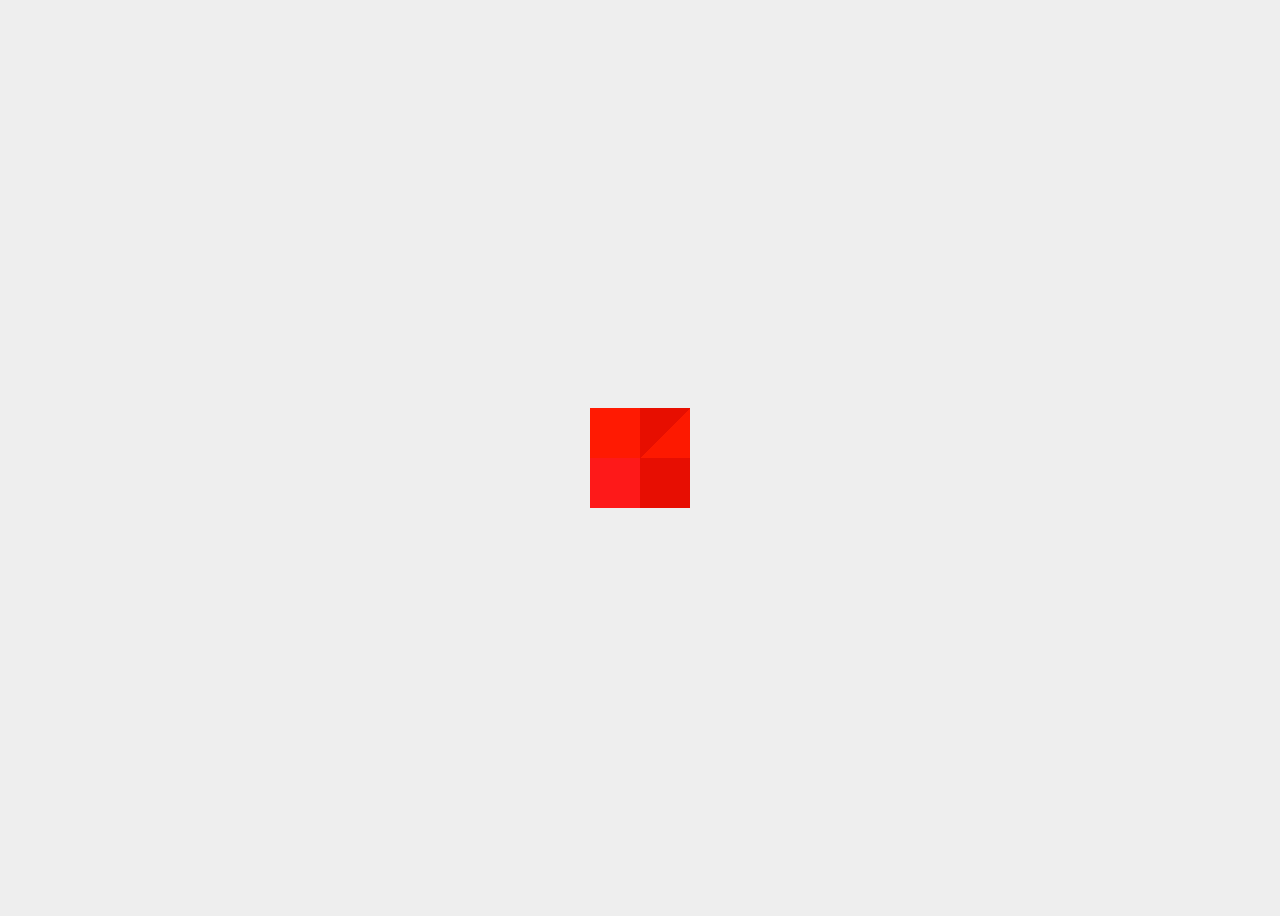
==== lab41.html @ 5a66dc5d "Add files via upload" ====
<!DOCTYPE html>
<html>
<head>
    <style>
        body {
            display: flex;
            justify-content: center;
            align-items: center;
            height: 100vh;
            background-color: #eee;
        }
        .cube {
            position: relative;
            width: 100px;
            height: 100px;
            transform-style: preserve-3d;
        }
        .face {
            position: absolute;
            width: 100px;
            height: 100px;
            opacity: 0.9;
        }
        .front {
            background-color: red;
        }
        .top {
            background-color: yellow;
            transform: rotateX(60deg) translateY(-50px);
        }
        .side {
            background-color: green;
            transform: rotateY(60deg) translateX(50px);
        }
    </style>
</head>
<body>
    <div class="cube">
        <div class="face front"></div>
        <div class="face top"></div>
        <div class="face side"></div>
    </div>
</body>
</html>
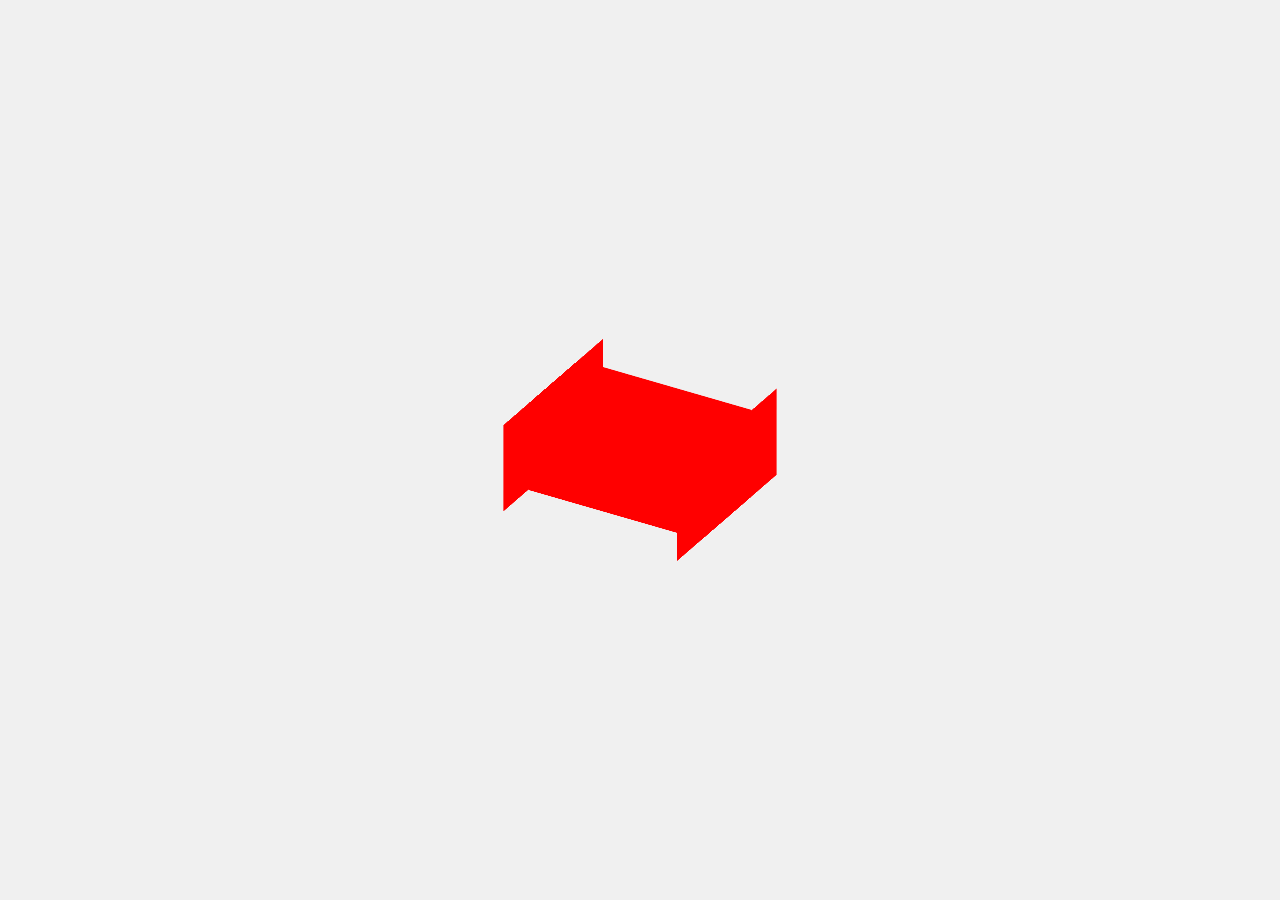
==== commit 1fa0869f: "Add files via upload" ====
--- a/lab41.html
+++ b/lab41.html
@@ -1,44 +1,93 @@
-<!DOCTYPE html>
 <html>
-<head>
+  <body>
     <style>
-        body {
-            display: flex;
-            justify-content: center;
-            align-items: center;
-            height: 100vh;
-            background-color: #eee;
-        }
-        .cube {
-            position: relative;
-            width: 100px;
-            height: 100px;
-            transform-style: preserve-3d;
-        }
-        .face {
-            position: absolute;
-            width: 100px;
-            height: 100px;
-            opacity: 0.9;
-        }
-        .front {
-            background-color: red;
-        }
-        .top {
-            background-color: yellow;
-            transform: rotateX(60deg) translateY(-50px);
-        }
-        .side {
-            background-color: green;
-            transform: rotateY(60deg) translateX(50px);
-        }
+      body {
+        margin: 0;
+        padding: 0;
+        height: 100vh;
+        background-color: #f0f0f0;
+        display: flex;
+        justify-content: center;
+        align-items: center;
+      }
+
+      #cube {
+        width: 200px;
+        height: 100px;
+        background-color: red;
+        position: relative;
+        transform: rotateX(30deg) rotateY(30deg);
+        transform-style: preserve-3d;
+      }
+
+      #front {
+        width: 100%;
+        height: 100%;
+        background-color: red;
+        position: absolute;
+        top: 0;
+        left: 0;
+        transform: translateZ(50px);
+      }
+
+      #back {
+        width: 100%;
+        height: 100%;
+        background-color: red;
+        position: absolute;
+        top: 0;
+        left: 0;
+        transform: rotateY(180deg) translateZ(50px);
+      }
+
+      #left {
+        width: 100%;
+        height: 100%;
+        background-color: red;
+        position: absolute;
+        top: 0;
+        left: 0;
+        transform: rotateY(-90deg) translateZ(100px);
+      }
+
+      #right {
+        width: 100%;
+        height: 100%;
+        background-color: red;
+        position: absolute;
+        top: 0;
+        left: 0;
+        transform: rotateY(90deg) translateZ(100px);
+      }
+
+      #top {
+        width: 100%;
+        height: 100%;
+        background-color: red;
+        position: absolute;
+        top: 0;
+        left: 0;
+        transform: rotateX(90deg) translateZ(50px);
+      }
+
+      #bottom {
+        width: 100%;
+        height: 100%;
+        background-color: red;
+        position: absolute;
+        top: 0;
+        left: 0;
+        transform: rotateX(-90deg) translateZ(50px);
+      }
     </style>
-</head>
-<body>
-    <div class="cube">
-        <div class="face front"></div>
-        <div class="face top"></div>
-        <div class="face side"></div>
+
+    <div id="cube">
+      <div id="front"></div>
+      <div id="back"></div>
+      <div id="left"></div>
+      <div id="right"></div>
+      <div id="top"></div>
+      <div id="bottom"></div>
     </div>
-</body>
+  </body>
 </html>
